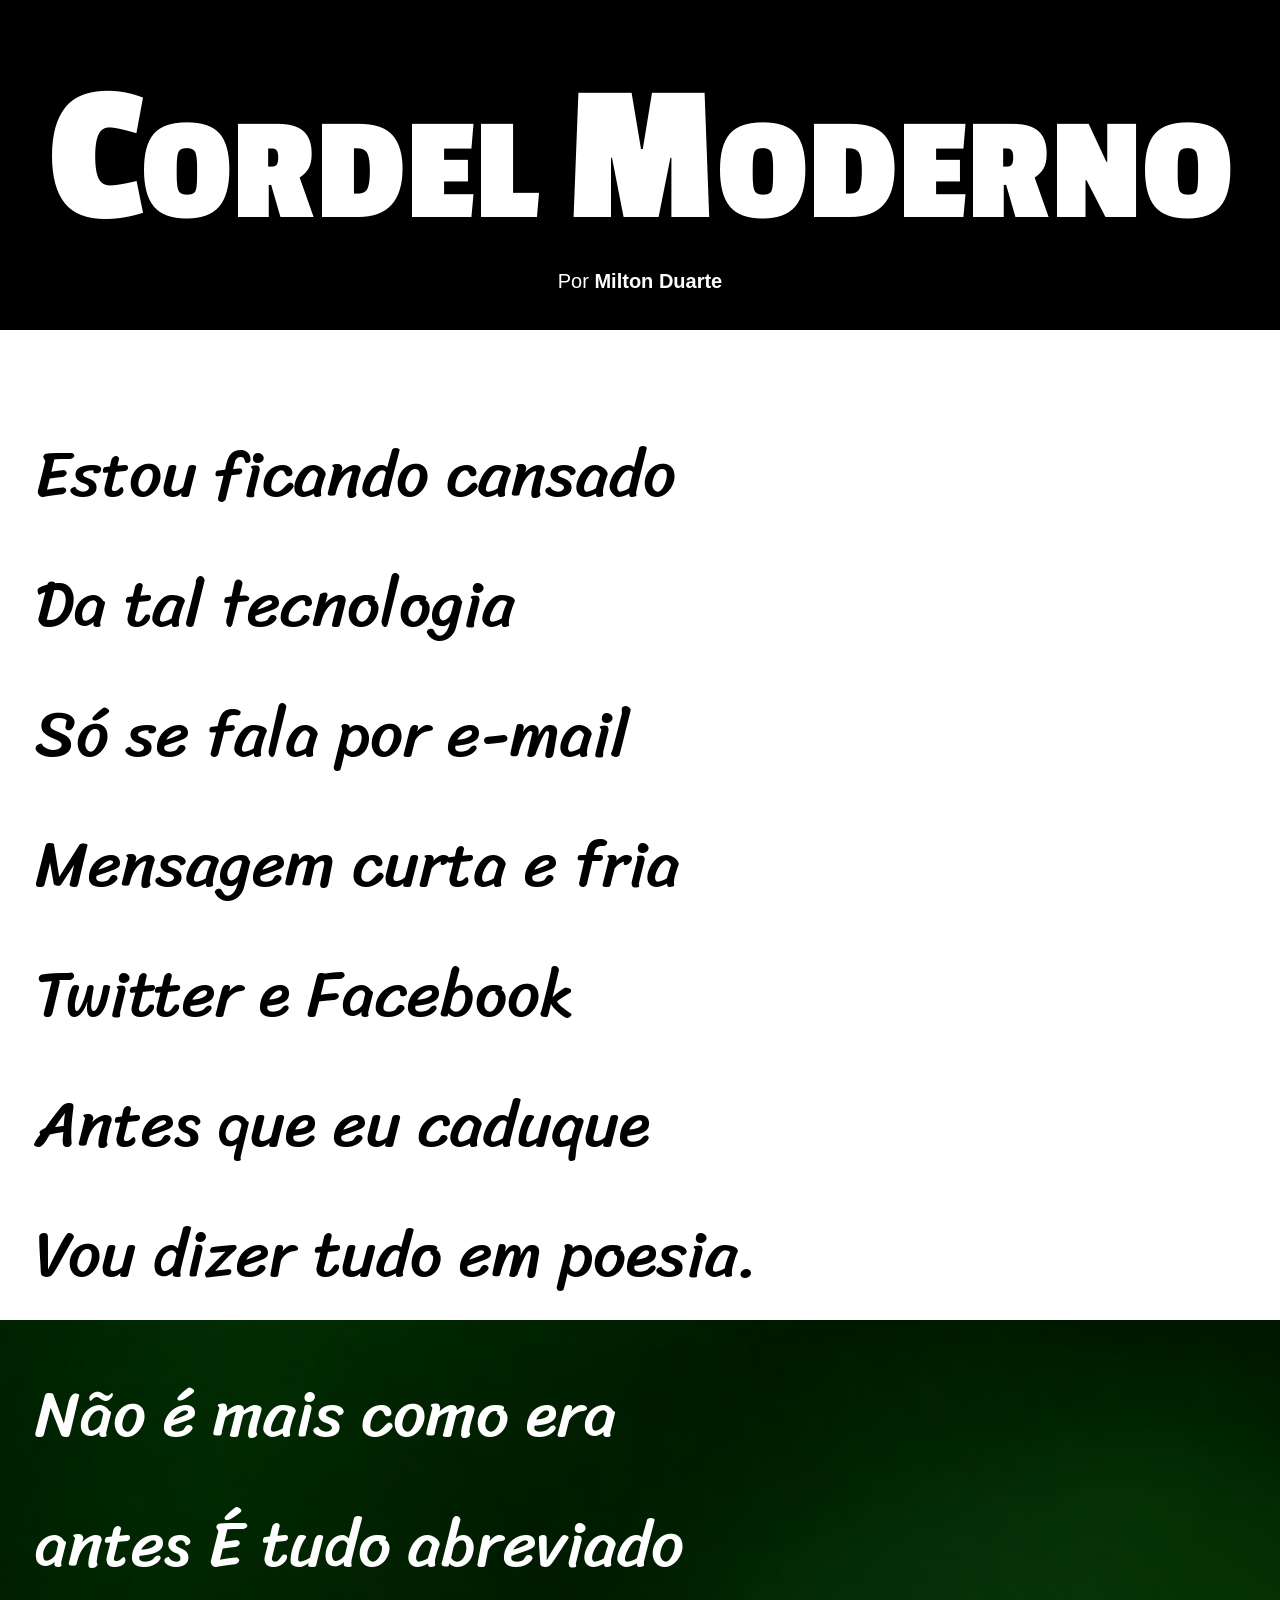
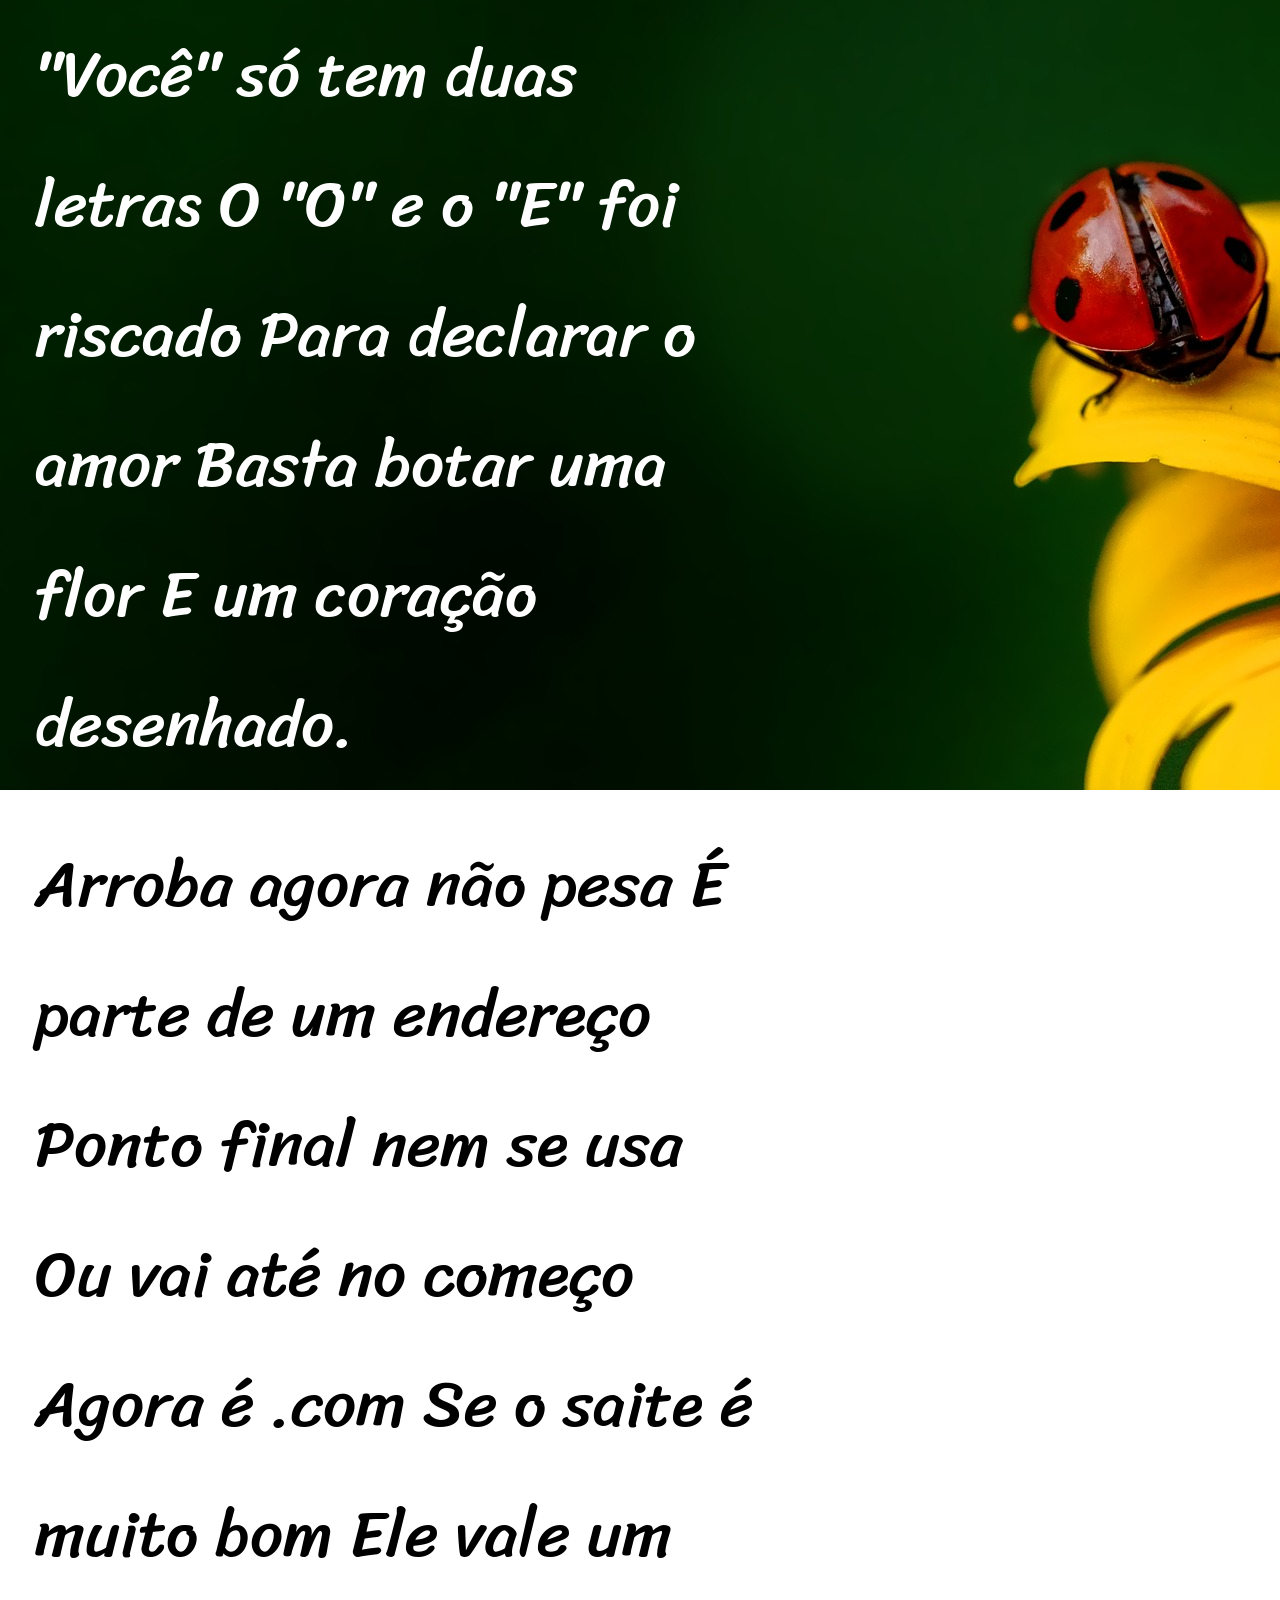
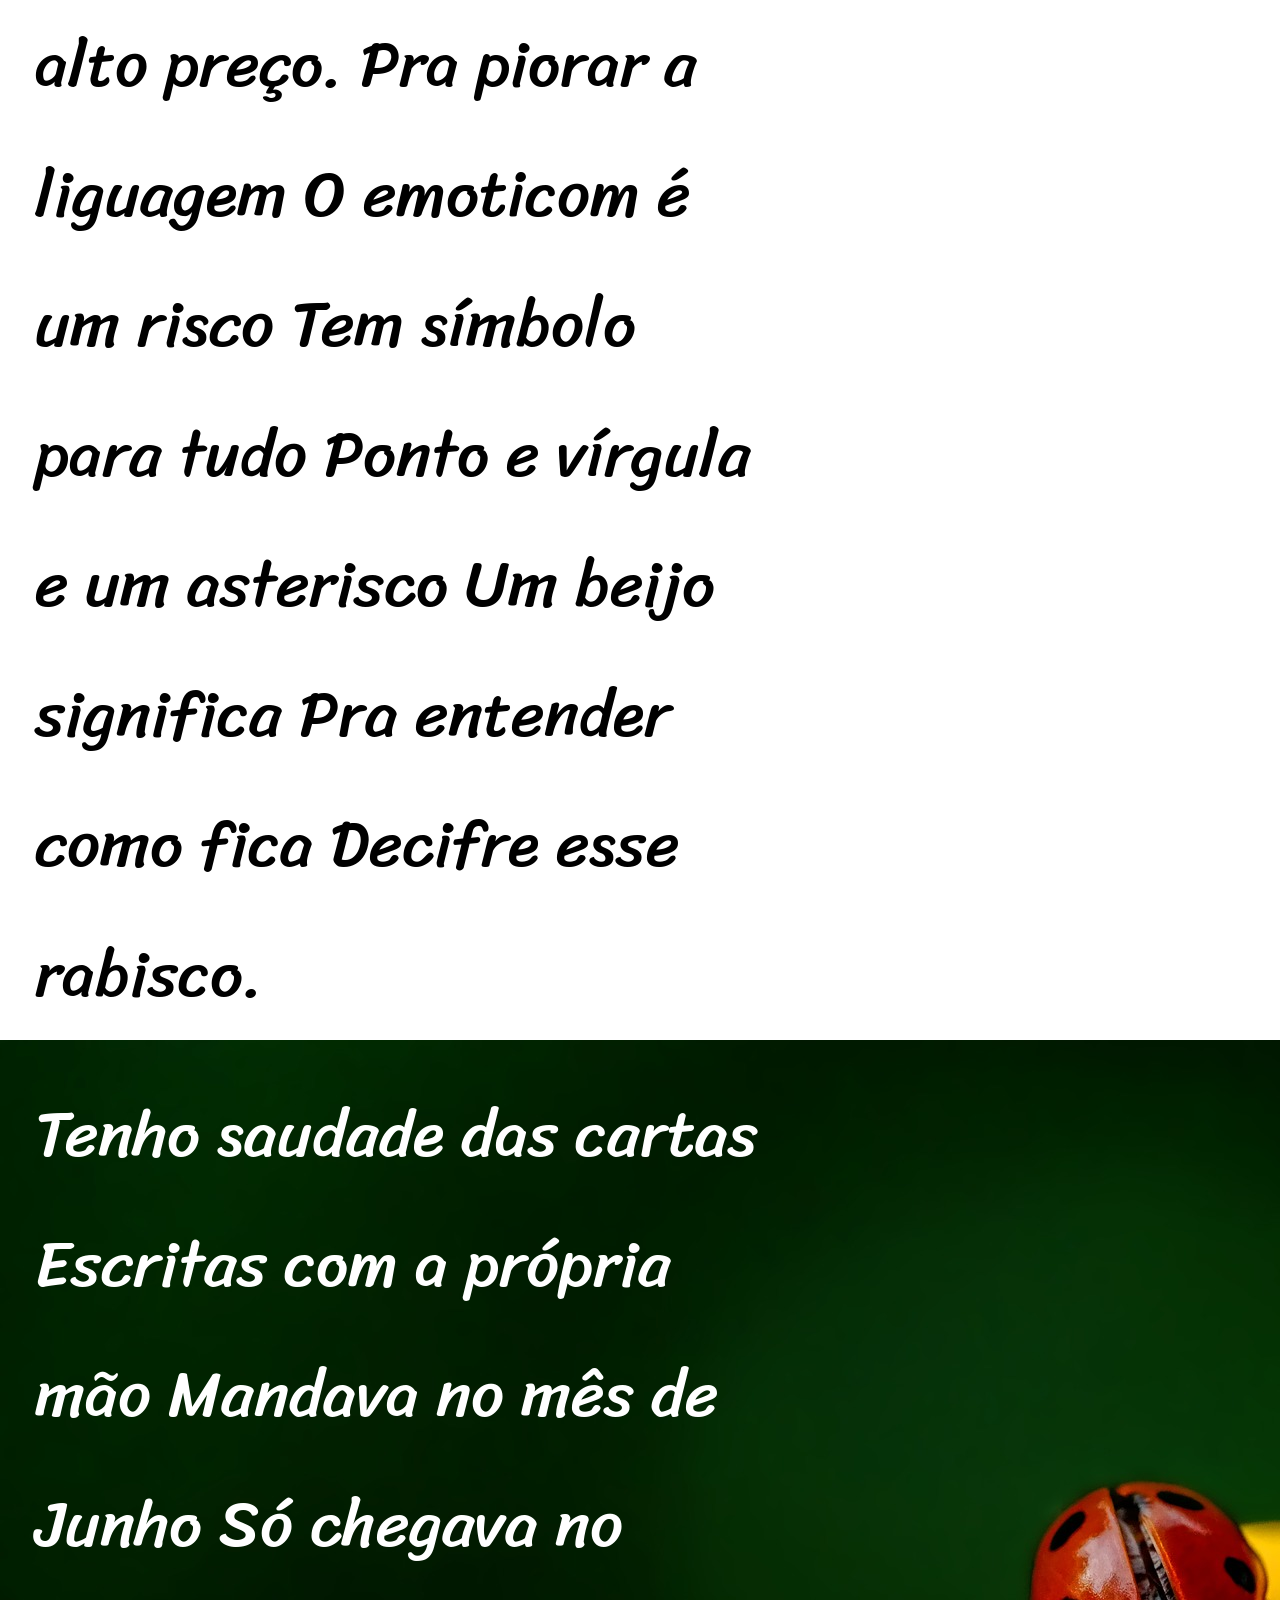
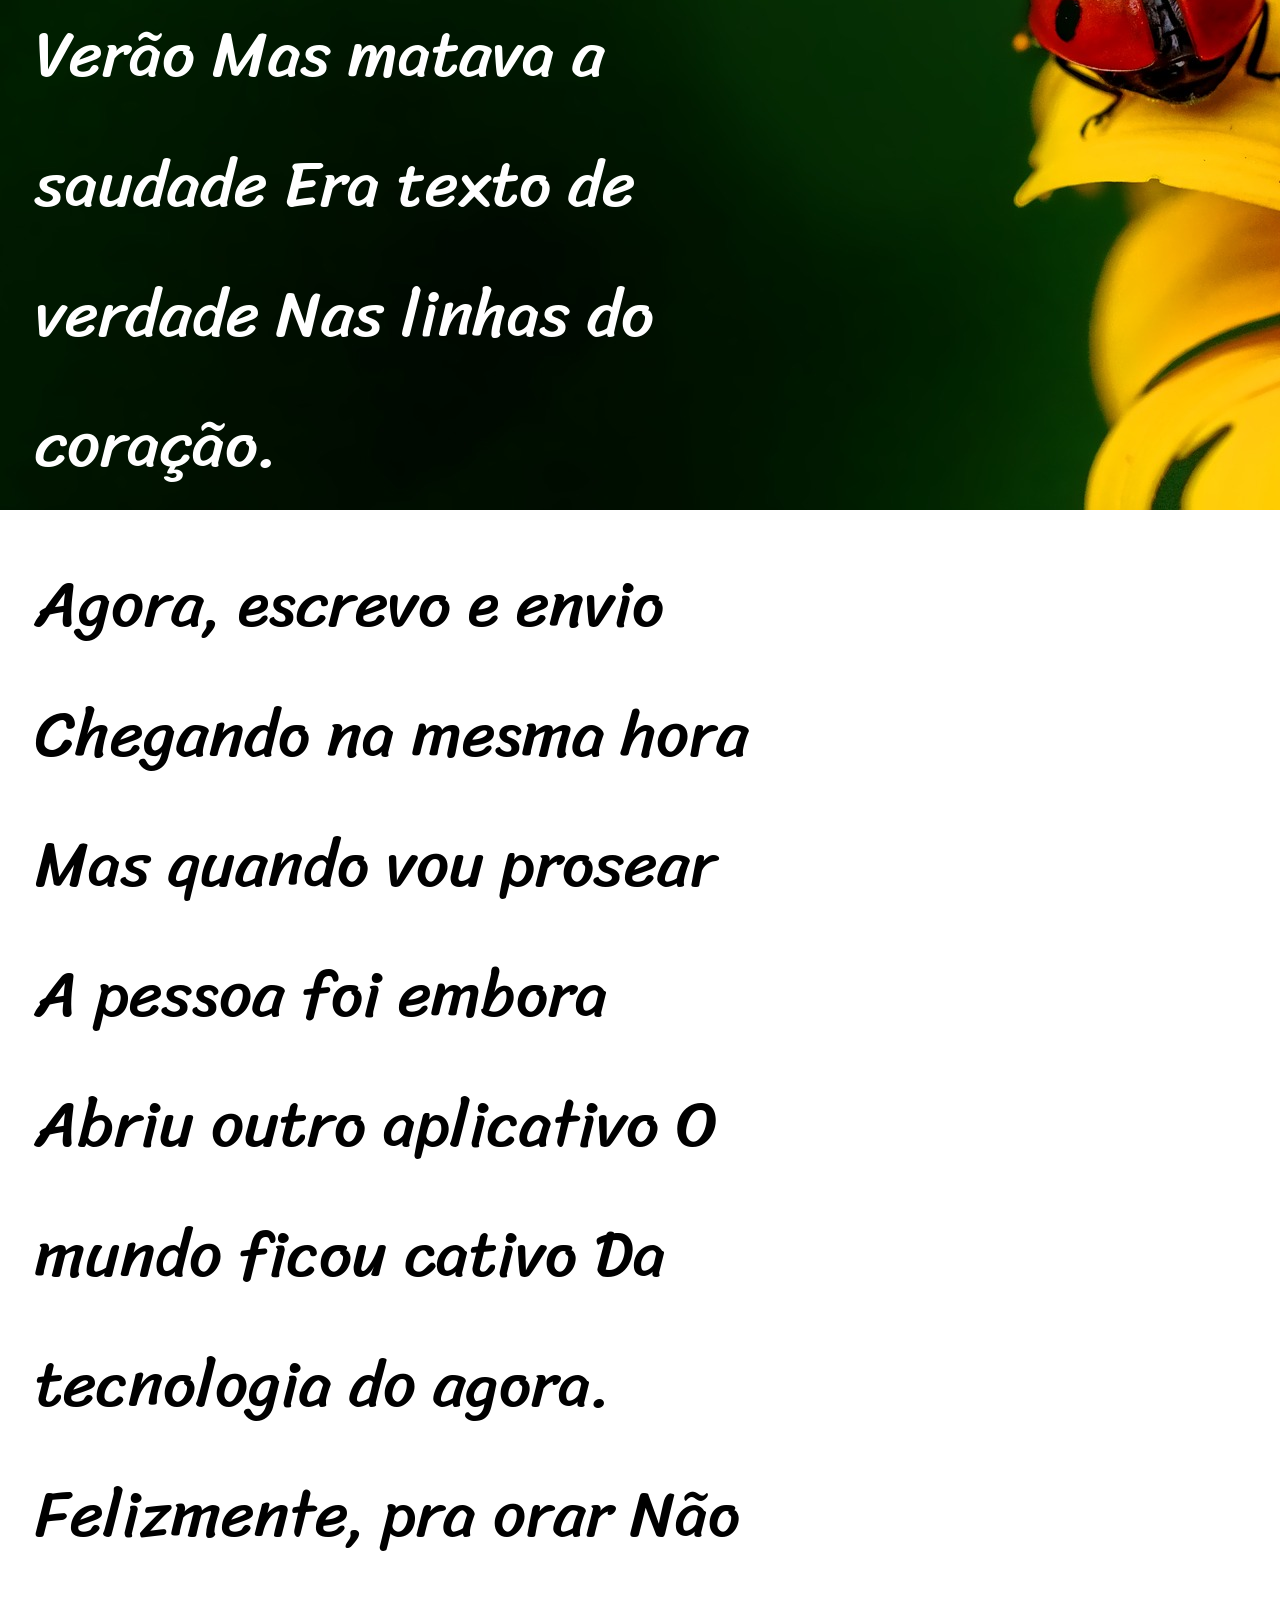
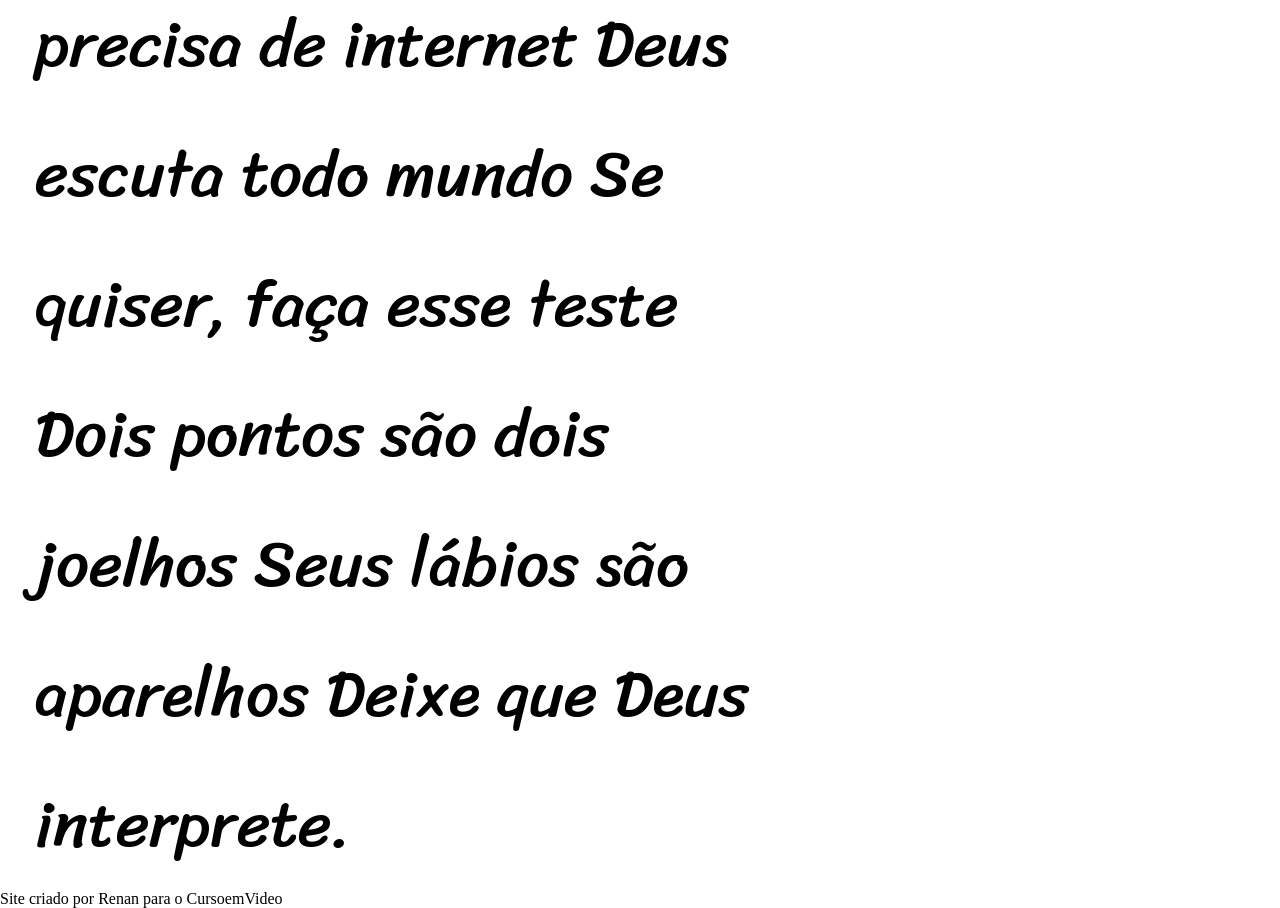
==== desafios/segundo-cordel/index.html @ fedf345f "fazendo o desafio" ====
<!DOCTYPE html>
<html lang="pt-br">
<head>
    <meta charset="UTF-8">
    <meta name="viewport" content="width=device-width, initial-scale=1.0">
    <title>Cordel Moderno Renan</title>
    <link rel="stylesheet" href="style.css">
    <link rel="preconnect" href="https://fonts.googleapis.com">
    <link rel="preconnect" href="https://fonts.gstatic.com" crossorigin>
    <link href="https://fonts.googleapis.com/css2?family=Passion+One:wght@400;700;900&display=swap" rel="stylesheet">
    <link rel="preconnect" href="https://fonts.googleapis.com">
    <link rel="preconnect" href="https://fonts.gstatic.com" crossorigin>
    <link href="https://fonts.googleapis.com/css2?family=Passion+One:wght@400;700;900&family=Sriracha&display=swap" rel="stylesheet">
</head>
<body>
   <header>
        <h1><span class="maior">C</span>ORDEL <span class="maior">M</span>ODERNO</h1>
        <p id="autor">Por <a href="https://www.recantodasletras.com.br/poesias/3186743" target="_blank">Milton Duarte</a></p>
   </header> 



   <main>
        <div>
            <p>
                Estou ficando cansado
                Da tal tecnologia <br>
                Só se fala por e-mail
                Mensagem curta e fria
                Twitter e Facebook <br>
                Antes que eu caduque <br>
                Vou dizer tudo em poesia.
            </p>
        </div>
        <div class="fundo">
            <p>
                Não é mais como era antes
                É tudo abreviado
                "Você" só tem duas letras
                O "O" e o "E" foi riscado
                Para declarar o amor
                Basta botar uma flor
                E um coração desenhado.
            </p>
        </div>
        <div>
            <p>
                Arroba agora não pesa
                É parte de um endereço
                Ponto final nem se usa
                Ou vai até no começo
                Agora é .com
                Se o saite é muito bom
                Ele vale um alto preço.

                Pra piorar a liguagem
                O emoticom é um risco
                Tem símbolo para tudo
                Ponto e vírgula e um asterisco
                Um beijo significa
                Pra entender como fica
                Decifre esse rabisco.
            </p>
        </div>
        <div class="fundo">
            <p>
                Tenho saudade das cartas
                Escritas com a própria mão
                Mandava no mês de Junho
                Só chegava no Verão
                Mas matava a saudade
                Era texto de verdade
                Nas linhas do coração.
            </p>
        </div>
        <div>
            <p>
                Agora, escrevo e envio
                Chegando na mesma hora
                Mas quando vou prosear
                A pessoa foi embora
                Abriu outro aplicativo
                O mundo ficou cativo
                Da tecnologia do agora.

                Felizmente, pra orar
                Não precisa de internet
                Deus escuta todo mundo
                Se quiser, faça esse teste
                Dois pontos são dois joelhos
                Seus lábios são aparelhos
                Deixe que Deus interprete.
            </p>
        </div>
   </main>



   <footer>
        <p>Site criado por Renan para o CursoemVideo</p>
   </footer>
</body>
</html>
---- desafios/segundo-cordel/style.css ----
@font-face {
    font-family: "Passion One";
    src: url("https://fonts.googleapis.com/css2?family=Passion+One:wght@400;700&display=swap");
}
@font-face {
    font-family: "Sriracha";
    src: url("https://fonts.googleapis.com/css2?family=Sriracha&display=swap");
}
*{
    margin: 0;
    padding: 0;
    box-sizing: border-box;
}



header {
    background-color: black;
    height: 330px;
    color: white;
    text-align: center;
    padding-top: 50px;
    margin-bottom: 50px;
}
h1 {
    font-size: 150px;
    font-family: "Passion One", sans-serif;
    font-weight: 600;
}
.maior{
    font-size: 200px;
}
#autor {
    font-size: 20px;
    font-family: Arial, Helvetica, sans-serif;
}
a {
   text-decoration: none;
   color: white; 
   font-weight: bold;
}


div > p{
    line-height: 2em;
    padding: 30px 20px 0px 35px;
    width: 780px;
    font-family: "Sriracha", sans-serif;
    font-size: 65px;
}
.fundo {
    background-image: url(imagens/background001.jpg);
    color: white;
}
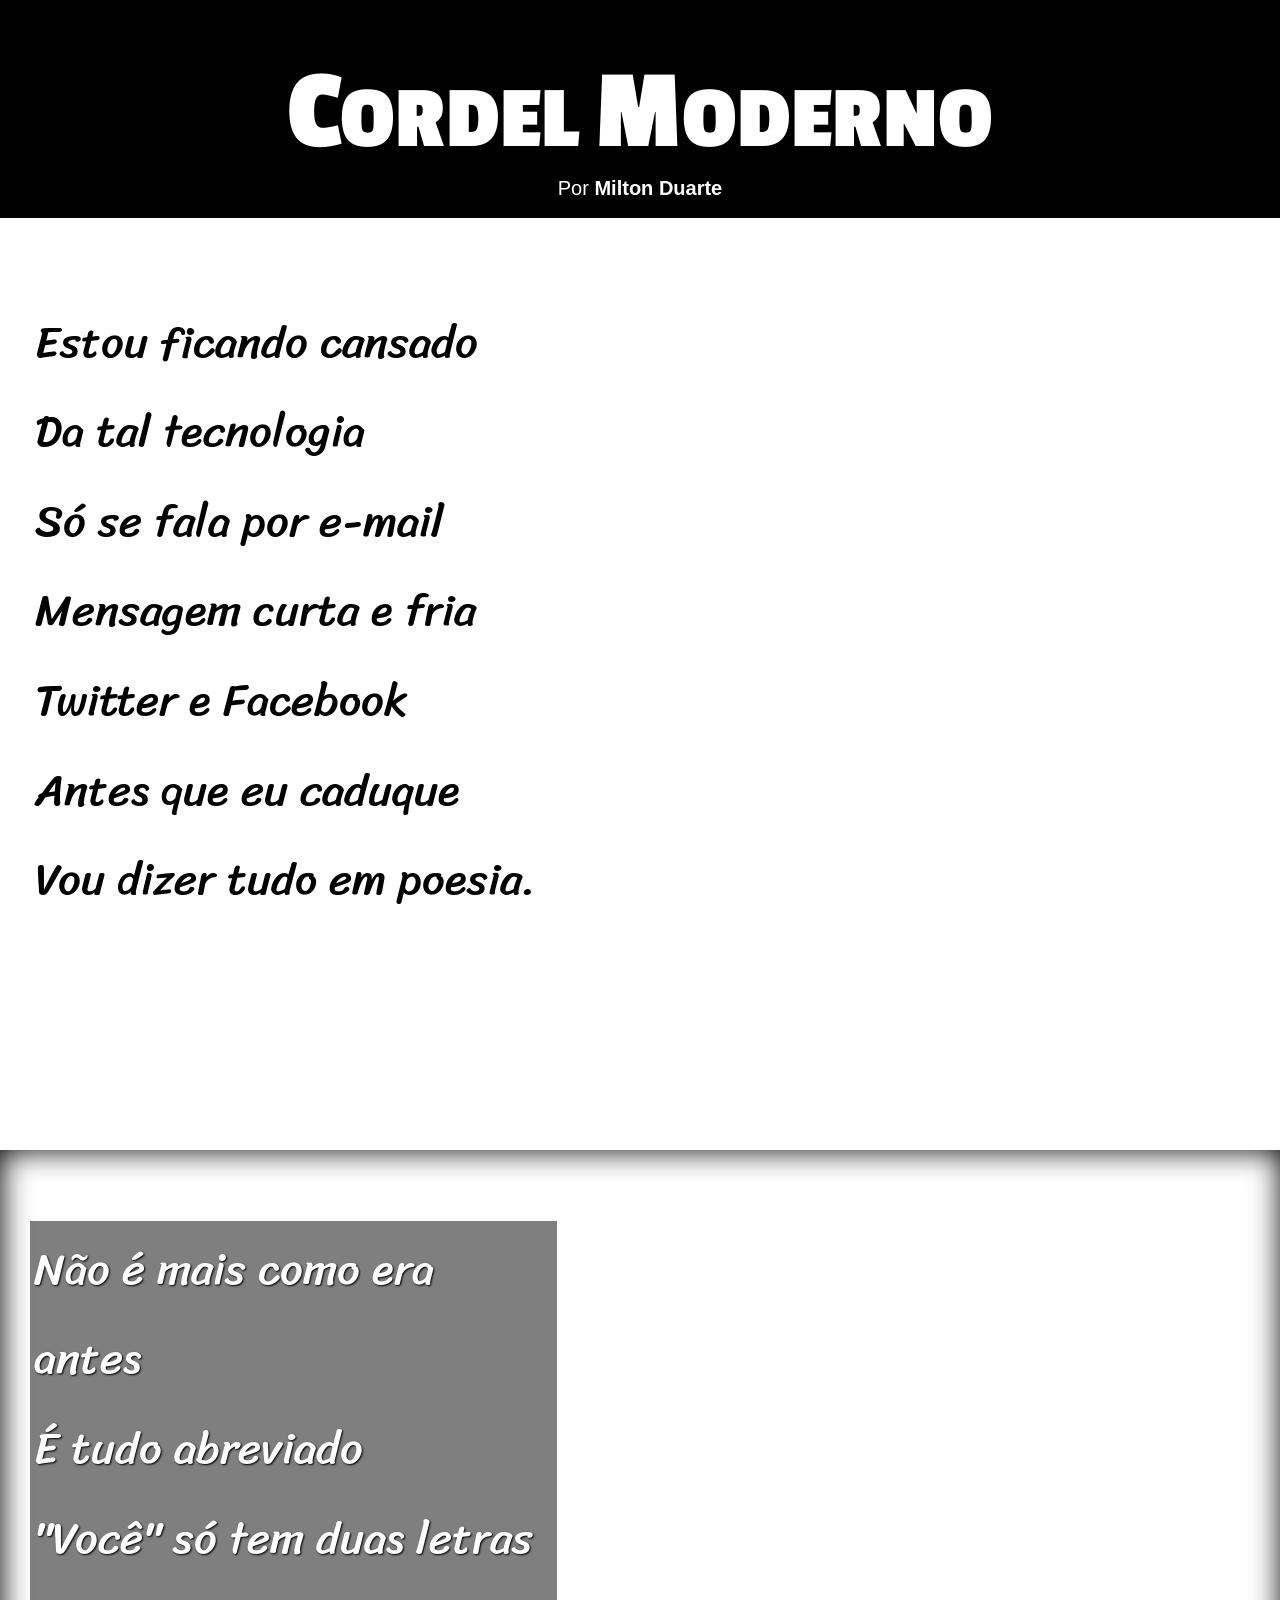
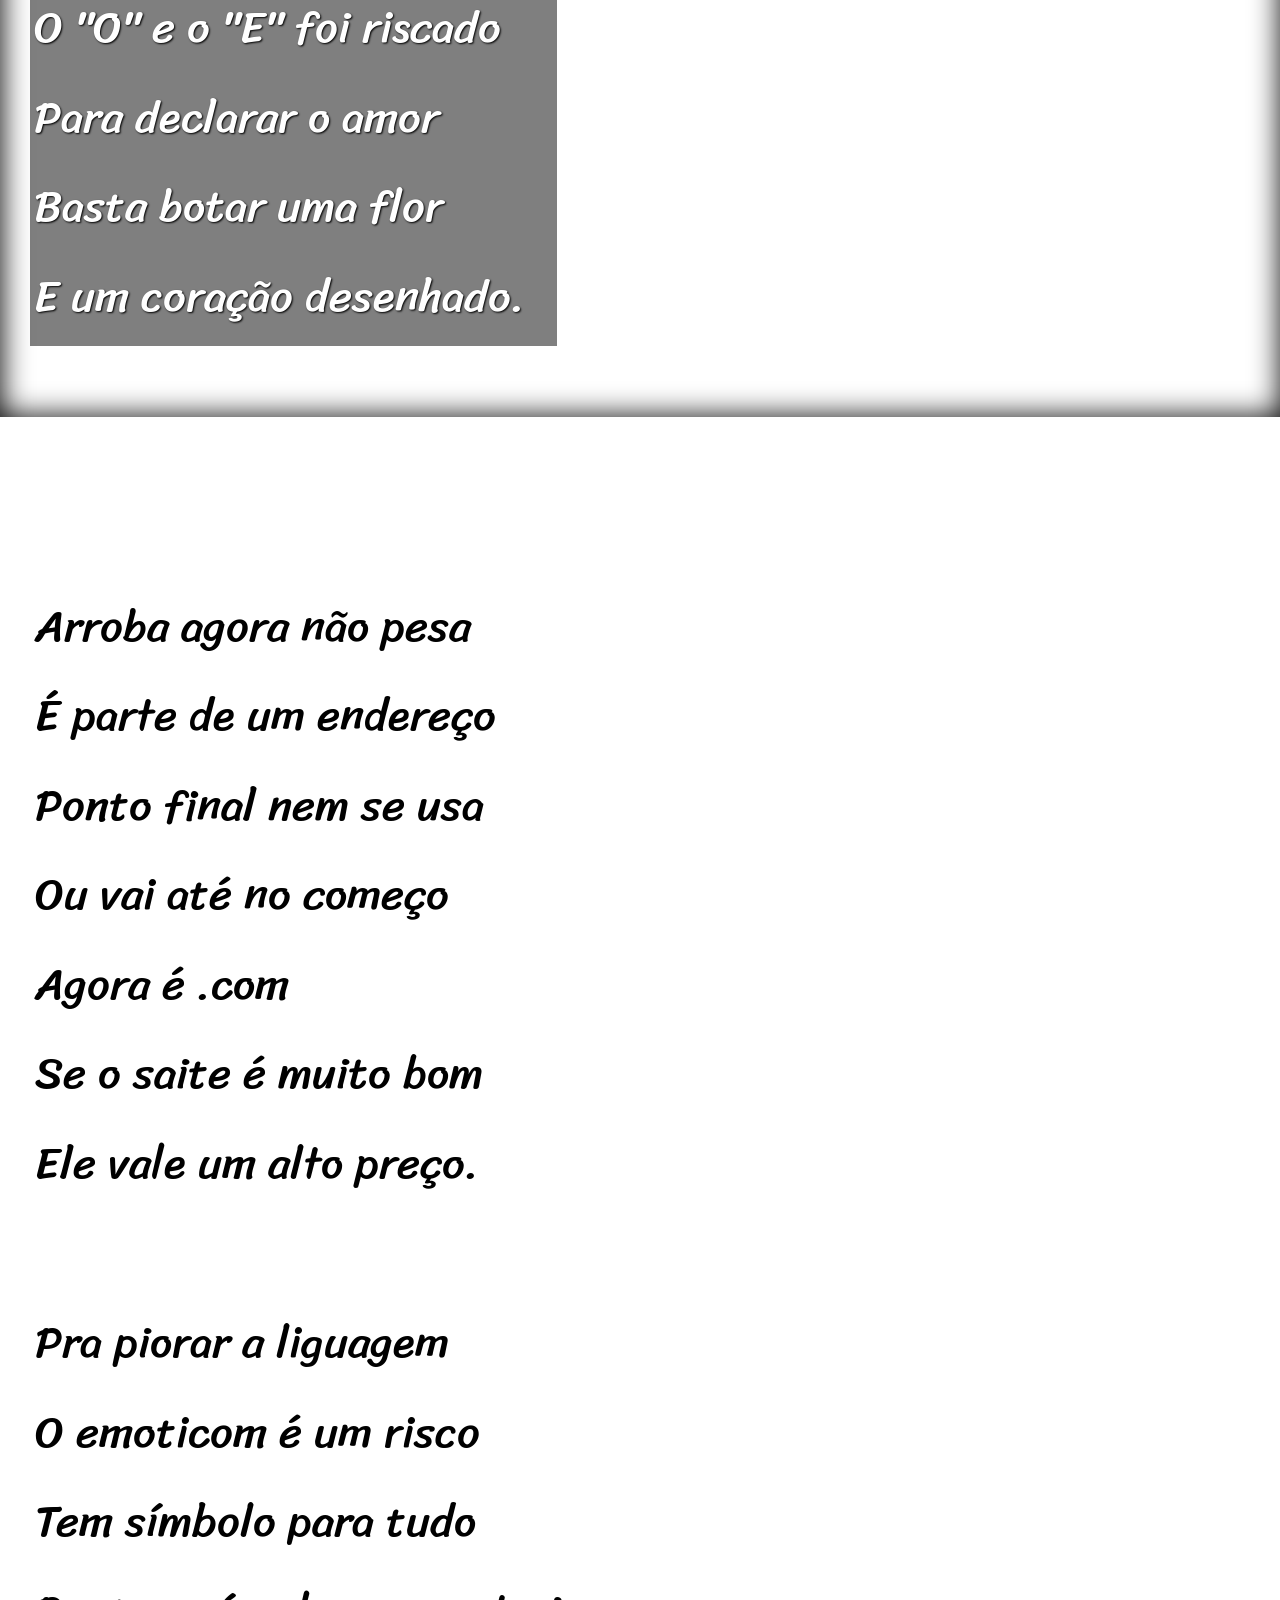
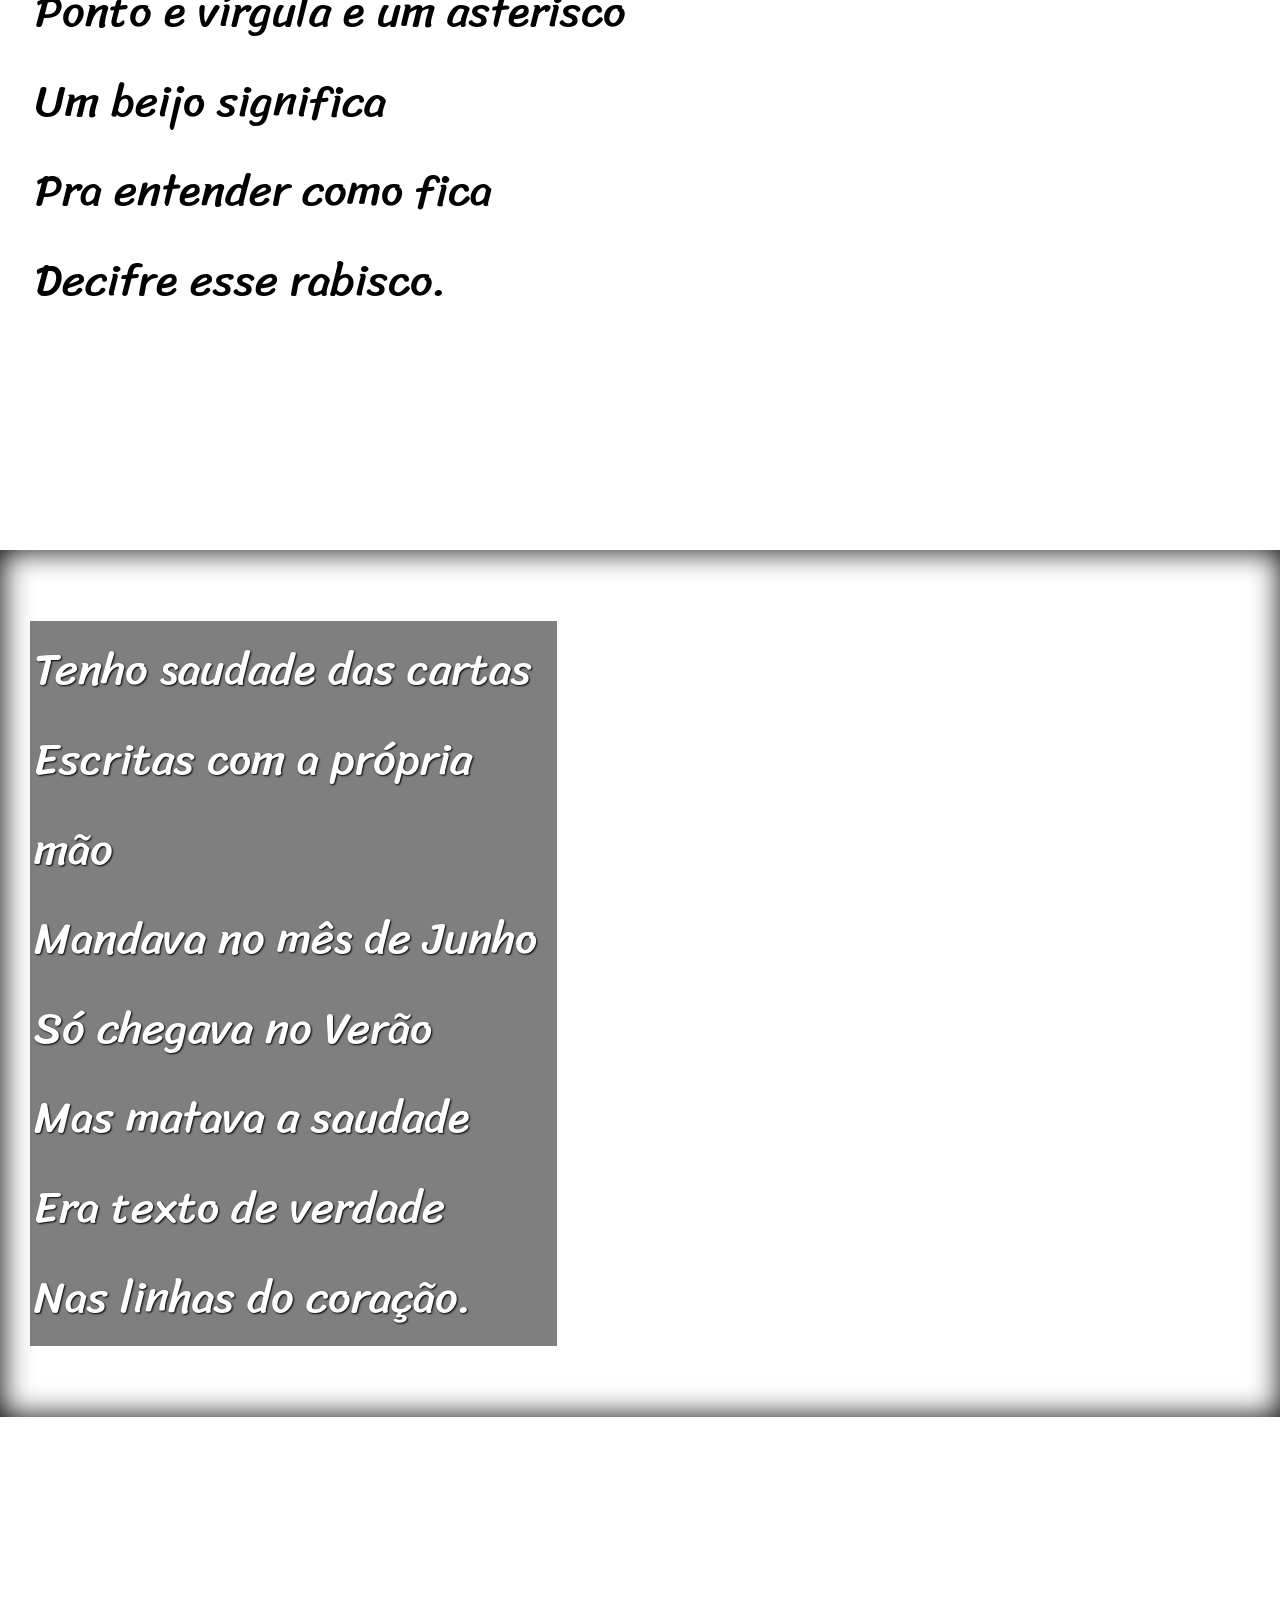
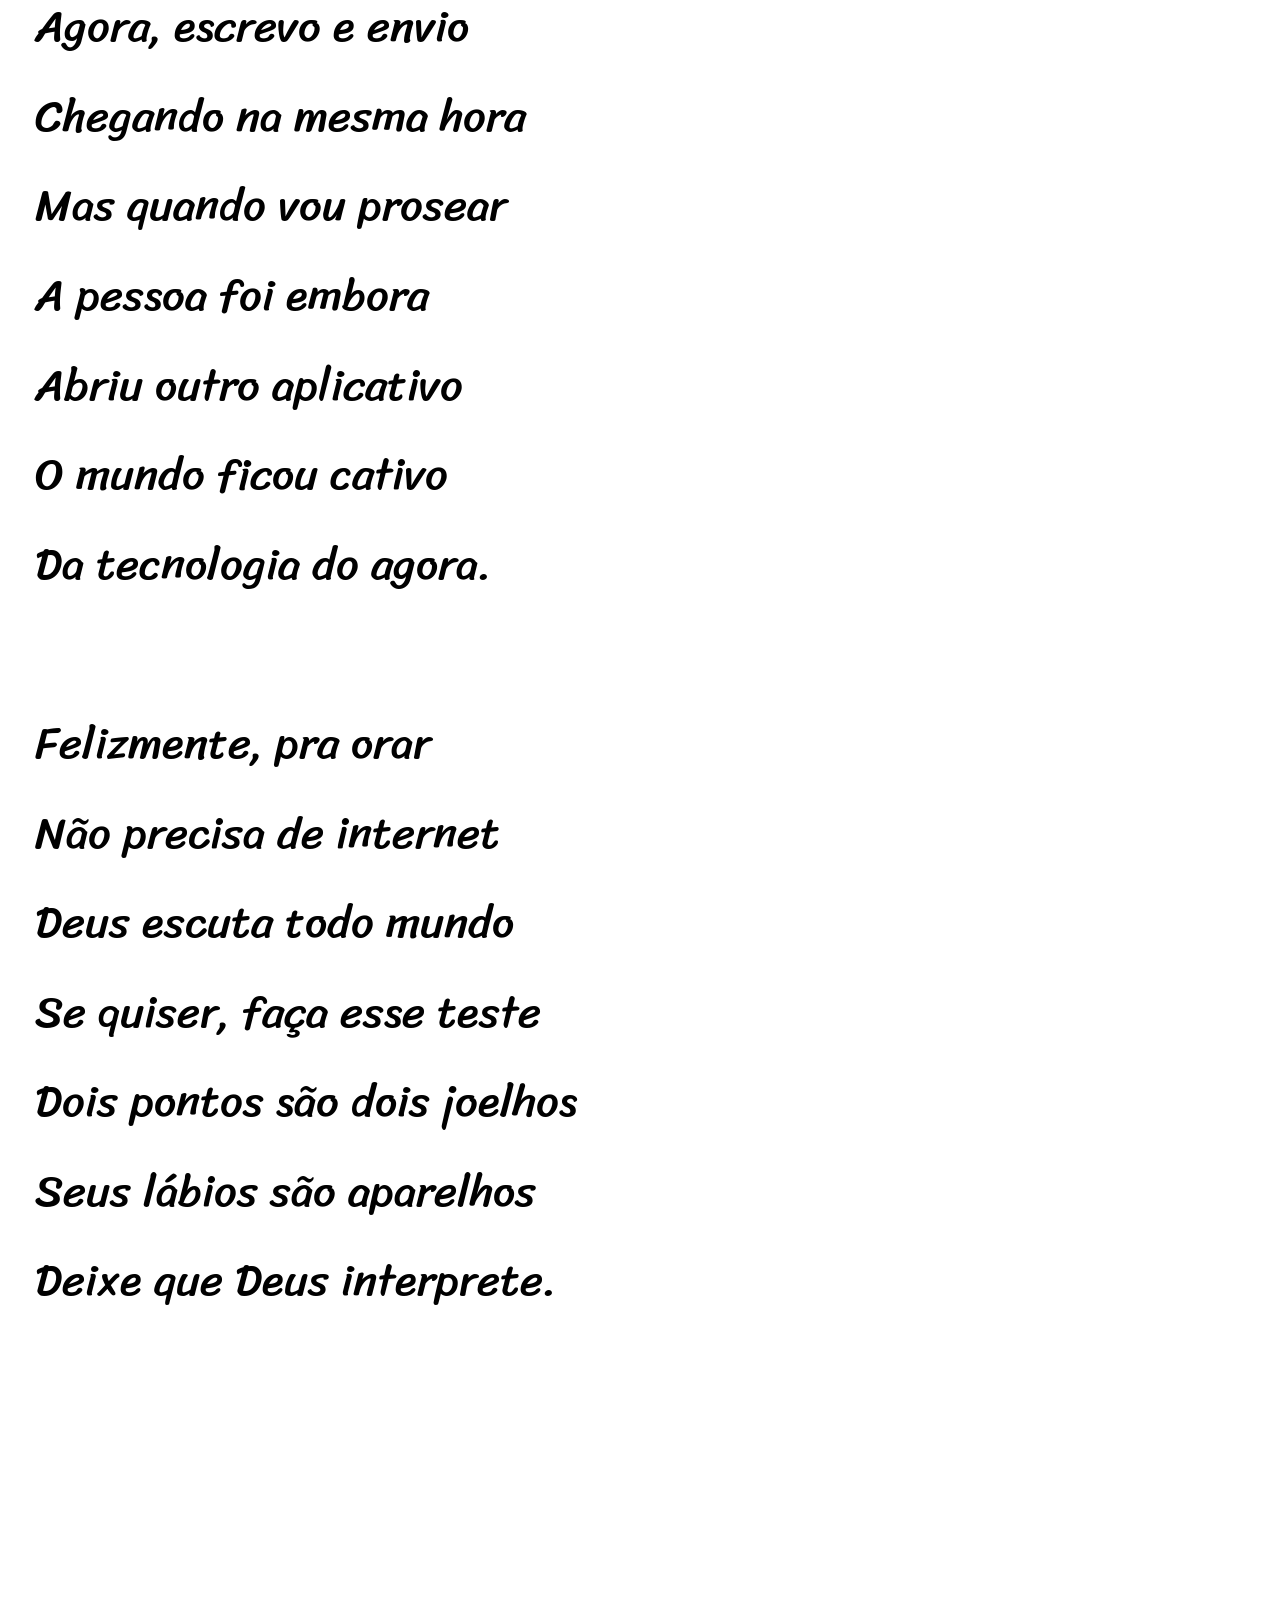
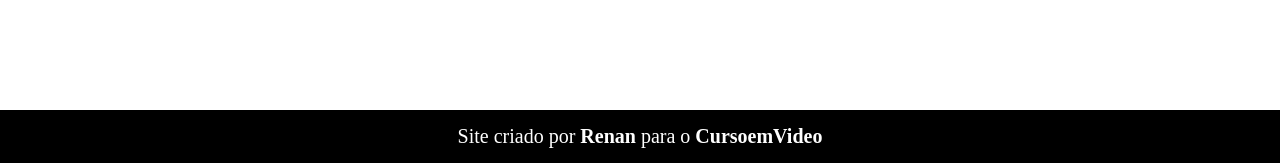
==== commit 49e32309: "terminado imagino" ====
--- a/desafios/segundo-cordel/index.html
+++ b/desafios/segundo-cordel/index.html
@@ -23,72 +23,72 @@
    <main>
         <div>
             <p>
-                Estou ficando cansado
+                Estou ficando cansado <br>
                 Da tal tecnologia <br>
-                Só se fala por e-mail
-                Mensagem curta e fria
+                Só se fala por e-mail <br>
+                Mensagem curta e fria <br>
                 Twitter e Facebook <br>
                 Antes que eu caduque <br>
                 Vou dizer tudo em poesia.
             </p>
         </div>
-        <div class="fundo">
-            <p>
-                Não é mais como era antes
-                É tudo abreviado
-                "Você" só tem duas letras
-                O "O" e o "E" foi riscado
-                Para declarar o amor
-                Basta botar uma flor
+        <div class="fundo" id="f1">
+            <p class="escuro">
+                Não é mais como era antes <br>
+                É tudo abreviado <br>
+                "Você" só tem duas letras <br>
+                O "O" e o "E" foi riscado <br>
+                Para declarar o amor <br>
+                Basta botar uma flor <br>
                 E um coração desenhado.
             </p>
         </div>
         <div>
             <p>
-                Arroba agora não pesa
-                É parte de um endereço
-                Ponto final nem se usa
-                Ou vai até no começo
-                Agora é .com
-                Se o saite é muito bom
+                Arroba agora não pesa <br>
+                É parte de um endereço <br>
+                Ponto final nem se usa <br>
+                Ou vai até no começo <br>
+                Agora é .com <br>
+                Se o saite é muito bom <br>
                 Ele vale um alto preço.
-
-                Pra piorar a liguagem
-                O emoticom é um risco
-                Tem símbolo para tudo
-                Ponto e vírgula e um asterisco
-                Um beijo significa
-                Pra entender como fica
-                Decifre esse rabisco.
+                <br> <br>
+                Pra piorar a liguagem <br>
+                O emoticom é um risco <br>
+                Tem símbolo para tudo <br>
+                Ponto e vírgula e um asterisco <br>
+                Um beijo significa <br>
+                Pra entender como fica <br>
+                Decifre esse rabisco. <br>
             </p>
         </div>
-        <div class="fundo">
-            <p>
-                Tenho saudade das cartas
-                Escritas com a própria mão
-                Mandava no mês de Junho
-                Só chegava no Verão
-                Mas matava a saudade
-                Era texto de verdade
+        <div class="fundo" id="f2">
+            <p class="escuro">
+                Tenho saudade das cartas <br>
+                Escritas com a própria mão <br>
+                Mandava no mês de Junho <br>
+                Só chegava no Verão <br>
+                Mas matava a saudade <br>
+                Era texto de verdade <br>
                 Nas linhas do coração.
             </p>
         </div>
         <div>
             <p>
-                Agora, escrevo e envio
-                Chegando na mesma hora
-                Mas quando vou prosear
-                A pessoa foi embora
-                Abriu outro aplicativo
-                O mundo ficou cativo
+                Agora, escrevo e envio <br>
+                Chegando na mesma hora <br>
+                Mas quando vou prosear <br>
+                A pessoa foi embora <br>
+                Abriu outro aplicativo <br>
+                O mundo ficou cativo <br>
                 Da tecnologia do agora.
-
-                Felizmente, pra orar
-                Não precisa de internet
-                Deus escuta todo mundo
-                Se quiser, faça esse teste
-                Dois pontos são dois joelhos
-                Seus lábios são aparelhos
+                <br> <br>
+                Felizmente, pra orar <br>
+                Não precisa de internet <br>
+                Deus escuta todo mundo <br>
+                Se quiser, faça esse teste <br>
+                Dois pontos são dois joelhos <br>
+                Seus lábios são aparelhos <br>
                 Deixe que Deus interprete.
             </p>
         </div>
@@ -97,7 +97,7 @@
 
 
    <footer>
-        <p>Site criado por Renan para o CursoemVideo</p>
+        <p>Site criado por <a href="https://github.com/prabrisa" target="_blank">Renan</a> para o <a href="https://www.cursoemvideo.com/" target="_blank">CursoemVideo</a></p>
    </footer>
 </body>
 </html>
--- a/desafios/segundo-cordel/style.css
+++ b/desafios/segundo-cordel/style.css
@@ -16,19 +16,20 @@
 
 header {
     background-color: black;
-    height: 330px;
+    height: 17vw;
     color: white;
     text-align: center;
-    padding-top: 50px;
     margin-bottom: 50px;
+    min-height: 170px;
 }
 h1 {
-    font-size: 150px;
+    font-size: 7vw;
     font-family: "Passion One", sans-serif;
     font-weight: 600;
+    padding-top: 50px;
 }
 .maior{
-    font-size: 200px;
+    font-size: 9vw;
 }
 #autor {
     font-size: 20px;
@@ -44,12 +45,47 @@
 div > p{
     line-height: 2em;
     padding: 30px 20px 0px 35px;
-    width: 780px;
+    
     font-family: "Sriracha", sans-serif;
-    font-size: 65px;
+    font-size: 3.5vw;
 }
 .fundo {
+    color: white;
+    padding-top: 1px;
+    padding-bottom: 1px;
+    
+    margin-bottom: 15vmin;
+    margin-top: 25vmin;
+    box-shadow: inset 1px 0px 30px 0px black;
+    
+}
+.escuro {
+    background-color: rgba(0, 0, 0, 0.5);
+    margin: 70px 0px 70px 30px;
+    padding: 4px; 
+    width: 41.2vw;
+    text-shadow: 1px 1px 2px black;
+}
+#f1 {
     background-image: url(imagens/background001.jpg);
-    color: white;
+    background-attachment: fixed;
+    background-position: right center;
+    background-size: cover;
+}
+#f2 {
+    background-image: url(imagens/background002.jpg);
+    background-attachment: fixed;
+    background-position: center;
+    background-size: cover;
 }
 
+
+footer {
+    background-color: black;
+    color: white;
+    text-align: center;
+    padding: 15px 0px 15px 0px;
+    margin-top: 30vmax;
+    font-size: 20px;
+}
+
